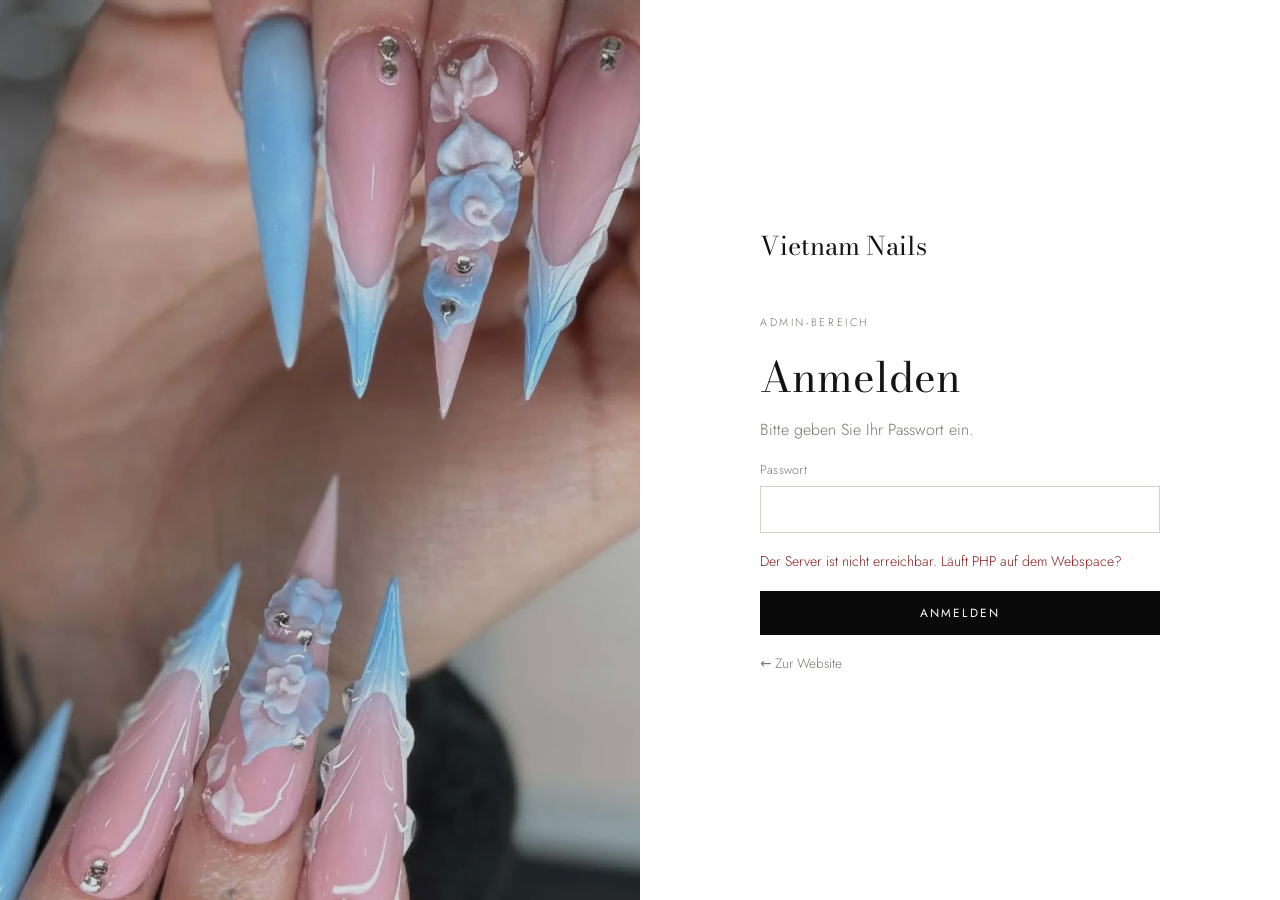
==== admin/index.html @ 48394a7a "Admin-Bereich, Server-Anbindung und Besucherstatistik - PHP/SQLite-API: freie Zeiten je Monat unter " ====
<!doctype html>
<html lang="de">
<head>
  <meta charset="utf-8">
  <meta name="viewport" content="width=device-width, initial-scale=1, viewport-fit=cover">
  <meta name="robots" content="noindex, nofollow">
  <meta name="theme-color" content="#0a0a0a">
  <title>Admin · Vietnam Nails</title>
  <link rel="icon" href="../assets/img/favicon.svg" type="image/svg+xml">
  <link rel="preconnect" href="https://fonts.googleapis.com">
  <link rel="preconnect" href="https://fonts.gstatic.com" crossorigin>
  <link href="https://fonts.googleapis.com/css2?family=Bodoni+Moda:ital,opsz,wght@0,6..96,400;0,6..96,500;1,6..96,400&family=Jost:wght@300;400;500&display=swap" rel="stylesheet">
  <link rel="stylesheet" href="admin.css">
</head>
<body>

<!-- ============ LOGIN ============ -->
<main class="auth" data-auth hidden>
  <div class="auth-side" aria-hidden="true">
    <img src="../assets/img/gallery/stiletto-blau-rosen.webp" alt="">
  </div>
  <form class="auth-box" data-auth-form>
    <p class="auth-logo">Vietnam Nails</p>
    <p class="eyebrow">Admin-Bereich</p>
    <h1 data-auth-title>Anmelden</h1>
    <p class="muted" data-auth-text>Bitte geben Sie Ihr Passwort ein.</p>
    <label class="field">
      <span>Passwort</span>
      <input type="password" name="password" autocomplete="current-password" required>
    </label>
    <label class="field" data-auth-repeat hidden>
      <span>Passwort wiederholen</span>
      <input type="password" name="password2" autocomplete="new-password">
    </label>
    <p class="form-err" data-auth-err role="alert"></p>
    <button class="btn btn-dark btn-block" type="submit" data-auth-btn>Anmelden</button>
    <a class="back-link" href="../">← Zur Website</a>
  </form>
</main>

<!-- ============ APP ============ -->
<div class="app" data-app hidden>
  <aside class="side">
    <div class="side-logo">
      <span>Vietnam Nails</span>
      <small>Admin</small>
    </div>
    <nav class="side-nav" aria-label="Admin-Navigation">
      <a href="#uebersicht" data-nav="uebersicht"><i class="ic ic-home"></i><span>Übersicht</span></a>
      <a href="#kalender" data-nav="kalender"><i class="ic ic-cal"></i><span>Kalender</span></a>
      <a href="#termine" data-nav="termine"><i class="ic ic-list"></i><span>Termine</span><b class="badge" data-badge hidden></b></a>
      <a href="#einstellungen" data-nav="einstellungen"><i class="ic ic-gear"></i><span>Einstellungen</span></a>
    </nav>
    <button class="btn btn-light side-new" data-new><span class="plus"></span>Neuer Termin</button>
    <div class="side-foot">
      <a href="../" target="_blank" rel="noopener">Website ansehen ↗</a>
      <button data-logout>Abmelden</button>
    </div>
  </aside>

  <main class="main">
    <!-- ÜBERSICHT -->
    <section class="view" data-view="uebersicht">
      <header class="vh">
        <div>
          <p class="eyebrow" data-today-label></p>
          <h1 data-greeting>Guten Tag</h1>
        </div>
        <button class="btn btn-dark hide-m" data-new><span class="plus"></span>Neuer Termin</button>
      </header>

      <div class="tiles">
        <button class="tile tile-dark" data-go="termine" data-filter-pending>
          <span class="tile-k">Neue Anfragen</span>
          <b class="tile-v" data-stat="pending">–</b>
          <span class="tile-s">warten auf Bestätigung</span>
        </button>
        <button class="tile" data-go="kalender">
          <span class="tile-k">Termine heute</span>
          <b class="tile-v" data-stat="today">–</b>
          <span class="tile-s"><span data-stat="week">–</span> in den nächsten 7 Tagen</span>
        </button>
        <div class="tile">
          <span class="tile-k">Besucher heute</span>
          <b class="tile-v" data-stat="visitorsToday">–</b>
          <span class="tile-s"><span data-stat="visitors7">–</span> in 7 Tagen</span>
        </div>
        <div class="tile">
          <span class="tile-k">Besucher · 30 Tage</span>
          <b class="tile-v" data-stat="visitors30">–</b>
          <span class="tile-s"><span data-stat="online30">–</span> Online-Anfragen</span>
        </div>
      </div>

      <div class="ov-grid">
        <div class="card">
          <div class="card-h"><h2>Neue Anfragen</h2><a href="#termine" data-filter-pending class="link">Alle</a></div>
          <div data-pending-list class="req-list"></div>
        </div>
        <div class="card">
          <div class="card-h"><h2>Heute</h2><a href="#kalender" class="link">Kalender</a></div>
          <div data-today-list class="day-list"></div>
        </div>
        <div class="card card-wide">
          <div class="card-h">
            <h2>Besucher der Website</h2>
            <span class="muted small">Letzte 30 Tage · eindeutige Besucher pro Tag</span>
          </div>
          <div class="chart" data-chart></div>
          <div class="chart-foot">
            <div>
              <h3>Woher kommen die Besucher?</h3>
              <ul class="sources" data-sources></ul>
            </div>
            <div>
              <h3>Geräte</h3>
              <ul class="sources" data-devices></ul>
            </div>
          </div>
        </div>
      </div>
    </section>

    <!-- KALENDER -->
    <section class="view view-cal" data-view="kalender" hidden>
      <header class="vh vh-cal">
        <div class="cal-nav">
          <button class="icon-btn" data-cal-prev aria-label="Zurück"><i class="chev chev-l"></i></button>
          <button class="btn btn-line btn-sm" data-cal-today>Heute</button>
          <button class="icon-btn" data-cal-next aria-label="Weiter"><i class="chev chev-r"></i></button>
          <h1 class="cal-title" data-cal-title></h1>
        </div>
        <div class="cal-tools">
          <div class="seg" role="group" aria-label="Ansicht">
            <button data-cal-mode="week" class="is-on">Woche</button>
            <button data-cal-mode="day">Tag</button>
          </div>
          <button class="btn btn-dark hide-m" data-new><span class="plus"></span>Neuer Termin</button>
        </div>
      </header>
      <div class="daystrip" data-daystrip></div>
      <div class="cal-wrap" data-cal-wrap>
        <div class="cal" data-cal></div>
      </div>
      <div class="legend">
        <span><i class="lg lg-pending"></i>Anfrage</span>
        <span><i class="lg lg-confirmed"></i>Bestätigt</span>
        <span><i class="lg lg-done"></i>Erledigt</span>
        <span><i class="lg lg-cancelled"></i>Storniert / nicht erschienen</span>
        <span class="muted">Tipp: In eine freie Stelle klicken, um dort einen Termin einzutragen.</span>
      </div>
    </section>

    <!-- TERMINE -->
    <section class="view" data-view="termine" hidden>
      <header class="vh">
        <div>
          <p class="eyebrow">Alle Termine</p>
          <h1>Termine</h1>
        </div>
        <button class="btn btn-dark hide-m" data-new><span class="plus"></span>Neuer Termin</button>
      </header>
      <div class="list-tools">
        <label class="search">
          <i class="ic ic-search"></i>
          <input type="search" placeholder="Name, Telefon oder Anfrage-Nr. suchen" data-search>
        </label>
        <div class="chips" data-status-filter>
          <button data-s="" class="is-on">Alle</button>
          <button data-s="pending">Anfragen</button>
          <button data-s="confirmed">Bestätigt</button>
          <button data-s="done">Erledigt</button>
          <button data-s="cancelled">Storniert</button>
        </div>
        <div class="seg" role="group" aria-label="Zeitraum">
          <button data-when="up" class="is-on">Kommende</button>
          <button data-when="past">Alle / Vergangene</button>
        </div>
      </div>
      <div data-list class="blist"></div>
    </section>

    <!-- EINSTELLUNGEN -->
    <section class="view" data-view="einstellungen" hidden>
      <header class="vh">
        <div><p class="eyebrow">Konto &amp; Studio</p><h1>Einstellungen</h1></div>
      </header>
      <div class="set-grid">
        <form class="card" data-pw-form>
          <h2>Passwort ändern</h2>
          <label class="field"><span>Aktuelles Passwort</span><input type="password" name="current" autocomplete="current-password" required></label>
          <label class="field"><span>Neues Passwort (mind. 8 Zeichen)</span><input type="password" name="new" autocomplete="new-password" required></label>
          <p class="form-err" data-pw-err></p>
          <button class="btn btn-dark" type="submit">Speichern</button>
        </form>
        <div class="card">
          <h2>Studio-Daten</h2>
          <dl class="kv" data-salon-info></dl>
          <p class="muted small">Öffnungszeiten, Leistungen, Preise und Plätze werden in der Datei <code>assets/salon.json</code> gepflegt und gelten für Website und Admin gleichzeitig.</p>
        </div>
      </div>
    </section>
  </main>

  <!-- Mobile Tabbar -->
  <nav class="tabbar" aria-label="Admin-Navigation mobil">
    <a href="#uebersicht" data-nav="uebersicht"><i class="ic ic-home"></i><span>Übersicht</span></a>
    <a href="#kalender" data-nav="kalender"><i class="ic ic-cal"></i><span>Kalender</span></a>
    <button class="tab-new" data-new aria-label="Neuer Termin"><span class="plus"></span></button>
    <a href="#termine" data-nav="termine"><i class="ic ic-list"></i><span>Termine</span><b class="badge" data-badge hidden></b></a>
    <a href="#einstellungen" data-nav="einstellungen"><i class="ic ic-gear"></i><span>Mehr</span></a>
  </nav>
</div>

<!-- ============ DETAIL ============ -->
<div class="scrim" data-scrim hidden></div>
<aside class="drawer" data-drawer role="dialog" aria-modal="true" aria-labelledby="dr-name" hidden>
  <div class="drawer-h">
    <span class="pill" data-dr-status></span>
    <button class="icon-btn" data-close aria-label="Schließen"><i class="x"></i></button>
  </div>
  <div class="drawer-b">
    <p class="eyebrow" data-dr-ref></p>
    <h2 id="dr-name" data-dr-name></h2>
    <p class="dr-when" data-dr-when></p>
    <div class="dr-contact">
      <a class="btn btn-line" data-dr-call>Anrufen</a>
      <a class="btn btn-line" data-dr-wa target="_blank" rel="noopener">WhatsApp</a>
    </div>
    <dl class="kv" data-dr-kv></dl>
    <div class="dr-status">
      <p class="eyebrow">Status ändern</p>
      <div class="chips chips-status" data-dr-statusbtns>
        <button data-set="confirmed">Bestätigen</button>
        <button data-set="done">Erledigt</button>
        <button data-set="noshow">Nicht erschienen</button>
        <button data-set="cancelled">Stornieren</button>
        <button data-set="pending">Anfrage</button>
      </div>
    </div>
  </div>
  <div class="drawer-f">
    <button class="btn btn-dark" data-dr-edit>Bearbeiten</button>
    <button class="btn btn-ghost-danger" data-dr-delete>Löschen</button>
  </div>
</aside>

<!-- ============ FORMULAR ============ -->
<div class="modal" data-modal role="dialog" aria-modal="true" aria-labelledby="fm-title" hidden>
  <form class="modal-box" data-form novalidate>
    <div class="modal-h">
      <h2 id="fm-title" data-fm-title>Neuer Termin</h2>
      <button type="button" class="icon-btn" data-close aria-label="Schließen"><i class="x"></i></button>
    </div>
    <div class="modal-b">
      <div class="f-row">
        <label class="field"><span>Name *</span><input name="name" required autocomplete="off" placeholder="z. B. Anna Schmidt"></label>
        <label class="field"><span>Telefon</span><input name="phone" type="tel" inputmode="tel" autocomplete="off" placeholder="0170 …"></label>
      </div>

      <div class="f-block">
        <p class="f-label">Leistungen</p>
        <div data-fm-services></div>
        <details class="f-extras">
          <summary>Extras <span data-fm-extras-count></span></summary>
          <div class="chips" data-fm-extras></div>
        </details>
        <label class="field field-inline"><span>Oder freie Leistung</span><input name="title" placeholder="z. B. Reparatur 1 Nagel"></label>
      </div>

      <div class="f-row f-row-3">
        <label class="field"><span>Datum *</span><input name="date" type="date" required></label>
        <label class="field"><span>Uhrzeit *</span><input name="time" type="time" step="900" required></label>
        <label class="field"><span>Dauer</span><select name="duration" data-fm-duration></select></label>
      </div>
      <p class="f-hint" data-fm-hint></p>

      <div class="f-row">
        <div class="f-block">
          <p class="f-label">Gebucht über</p>
          <div class="chips chips-radio" data-fm-source>
            <button type="button" data-v="telefon">Telefon</button>
            <button type="button" data-v="vorort">Vor Ort</button>
            <button type="button" data-v="whatsapp">WhatsApp</button>
            <button type="button" data-v="instagram">Instagram</button>
            <button type="button" data-v="online">Website</button>
          </div>
        </div>
        <div class="f-block">
          <p class="f-label">Status</p>
          <div class="chips chips-radio" data-fm-status>
            <button type="button" data-v="confirmed">Bestätigt</button>
            <button type="button" data-v="pending">Anfrage</button>
            <button type="button" data-v="done">Erledigt</button>
          </div>
        </div>
      </div>

      <label class="field"><span>Notiz</span><textarea name="note" rows="2" placeholder="Wünsche, Farbe, Besonderheiten …"></textarea></label>
    </div>
    <div class="modal-f">
      <p class="form-err" data-fm-err role="alert"></p>
      <button type="button" class="btn btn-line" data-close>Abbrechen</button>
      <button type="submit" class="btn btn-dark" data-fm-save>Speichern</button>
    </div>
  </form>
</div>

<div class="toast" data-toast role="status" aria-live="polite"></div>

<script src="admin.js" defer></script>
</body>
</html>
---- admin/admin.css ----
/* Vietnam Nails · Admin */

:root {
  --black: #0a0a0a;
  --ink: #141414;
  --white: #ffffff;
  --paper: #f6f5f2;
  --line: #e4e2de;
  --line-2: #d3d0ca;
  --mute: #77756f;
  --mute-d: #a3a19c;
  --danger: #8b1d1d;
  --serif: "Bodoni Moda", Didot, Georgia, serif;
  --sans: "Jost", system-ui, -apple-system, "Segoe UI", sans-serif;
  --side: 248px;
  --ease: cubic-bezier(.22, .8, .2, 1);
}

*, *::before, *::after { box-sizing: border-box; }
[hidden] { display: none !important; }
html { -webkit-text-size-adjust: 100%; }
body { margin: 0; background: var(--paper); color: var(--ink); font: 300 16px/1.55 var(--sans); -webkit-font-smoothing: antialiased; font-optical-sizing: none; }
body.is-locked { overflow: hidden; }
button { font: inherit; color: inherit; background: none; border: 0; padding: 0; cursor: pointer; }
a { color: inherit; }
img { display: block; max-width: 100%; }
h1, h2, h3 { margin: 0; font-weight: 400; }
p { margin: 0; }
code { font-size: .85em; background: var(--paper); padding: 1px 5px; border: 1px solid var(--line); }
:focus-visible { outline: 2px solid var(--black); outline-offset: 2px; }

.eyebrow { font-size: .68rem; letter-spacing: .24em; text-transform: uppercase; color: var(--mute); margin-bottom: 8px; }
.muted { color: var(--mute); }
.small { font-size: .82rem; }
.link { font-size: .7rem; letter-spacing: .2em; text-transform: uppercase; text-decoration: none; border-bottom: 1px solid currentColor; padding-bottom: 1px; }

/* Buttons */
.btn { display: inline-flex; align-items: center; justify-content: center; gap: 10px; min-height: 44px; padding: 0 20px; border: 1px solid transparent; font-size: .74rem; font-weight: 400; letter-spacing: .18em; text-transform: uppercase; text-decoration: none; white-space: nowrap; transition: background .2s, color .2s, border-color .2s; }
.btn-dark { background: var(--black); color: var(--white); border-color: var(--black); }
.btn-dark:hover { background: #2a2a2a; }
.btn-light { background: var(--white); color: var(--black); }
.btn-light:hover { background: #e9e7e3; }
.btn-line { border-color: var(--line-2); background: var(--white); }
.btn-line:hover { border-color: var(--black); }
.btn-ghost-danger { color: var(--danger); }
.btn-ghost-danger:hover { background: #f6e9e9; }
.btn-sm { min-height: 36px; padding: 0 14px; }
.btn-block { width: 100%; }
.btn:disabled { opacity: .5; cursor: default; }
.plus { position: relative; width: 12px; height: 12px; }
.plus::before, .plus::after { content: ""; position: absolute; left: 50%; top: 50%; background: currentColor; transform: translate(-50%, -50%); }
.plus::before { width: 12px; height: 1.5px; }
.plus::after { width: 1.5px; height: 12px; }
.icon-btn { width: 40px; height: 40px; display: inline-grid; place-items: center; border: 1px solid transparent; transition: border-color .2s; }
.icon-btn:hover { border-color: var(--line-2); }
.chev { width: 9px; height: 9px; border-top: 1.5px solid currentColor; border-left: 1.5px solid currentColor; }
.chev-l { transform: translateX(2px) rotate(-45deg); }
.chev-r { transform: translateX(-2px) rotate(135deg); }
.x { position: relative; width: 18px; height: 18px; }
.x::before, .x::after { content: ""; position: absolute; left: 50%; top: 50%; width: 20px; height: 1.5px; background: currentColor; }
.x::before { transform: translate(-50%, -50%) rotate(45deg); }
.x::after { transform: translate(-50%, -50%) rotate(-45deg); }

/* Icons (Masken) */
.ic { display: inline-block; width: 20px; height: 20px; background: currentColor; -webkit-mask: var(--i) center / contain no-repeat; mask: var(--i) center / contain no-repeat; flex: none; }
.ic-home { --i: url("data:image/svg+xml,%3Csvg xmlns='http://www.w3.org/2000/svg' viewBox='0 0 24 24' fill='none' stroke='black' stroke-width='1.4'%3E%3Cpath d='M3 10.5 12 4l9 6.5V20H3z'/%3E%3Cpath d='M9.5 20v-6h5v6'/%3E%3C/svg%3E"); }
.ic-cal { --i: url("data:image/svg+xml,%3Csvg xmlns='http://www.w3.org/2000/svg' viewBox='0 0 24 24' fill='none' stroke='black' stroke-width='1.4'%3E%3Crect x='3.5' y='5' width='17' height='15.5'/%3E%3Cpath d='M3.5 10h17M8 3v4M16 3v4'/%3E%3C/svg%3E"); }
.ic-list { --i: url("data:image/svg+xml,%3Csvg xmlns='http://www.w3.org/2000/svg' viewBox='0 0 24 24' fill='none' stroke='black' stroke-width='1.4'%3E%3Cpath d='M8 6h13M8 12h13M8 18h13'/%3E%3Ccircle cx='4' cy='6' r='1'/%3E%3Ccircle cx='4' cy='12' r='1'/%3E%3Ccircle cx='4' cy='18' r='1'/%3E%3C/svg%3E"); }
.ic-gear { --i: url("data:image/svg+xml,%3Csvg xmlns='http://www.w3.org/2000/svg' viewBox='0 0 24 24' fill='none' stroke='black' stroke-width='1.4'%3E%3Ccircle cx='12' cy='12' r='3'/%3E%3Cpath d='M12 2.5v3M12 18.5v3M2.5 12h3M18.5 12h3M5.3 5.3l2.1 2.1M16.6 16.6l2.1 2.1M5.3 18.7l2.1-2.1M16.6 7.4l2.1-2.1'/%3E%3C/svg%3E"); }
.ic-search { --i: url("data:image/svg+xml,%3Csvg xmlns='http://www.w3.org/2000/svg' viewBox='0 0 24 24' fill='none' stroke='black' stroke-width='1.6'%3E%3Ccircle cx='10.5' cy='10.5' r='6.5'/%3E%3Cpath d='m15.5 15.5 5 5'/%3E%3C/svg%3E"); }

/* Fields */
.field { display: flex; flex-direction: column; gap: 6px; font-size: .78rem; color: var(--mute); letter-spacing: .02em; }
.field input, .field select, .field textarea { font: 400 1rem var(--sans); color: var(--ink); background: var(--white); border: 1px solid var(--line-2); border-radius: 0; padding: 11px 12px; min-height: 46px; width: 100%; transition: border-color .2s; resize: vertical; -webkit-appearance: none; appearance: none; }
.field select { background-image: linear-gradient(45deg, transparent 50%, var(--ink) 50%), linear-gradient(135deg, var(--ink) 50%, transparent 50%); background-position: calc(100% - 18px) 50%, calc(100% - 13px) 50%; background-size: 5px 5px; background-repeat: no-repeat; padding-right: 34px; }
.field input:focus, .field select:focus, .field textarea:focus { outline: none; border-color: var(--black); }
.form-err { color: var(--danger); font-size: .88rem; min-height: 1.3em; }

/* Chips */
.chips { display: flex; flex-wrap: wrap; gap: 6px; }
.chips button { min-height: 38px; padding: 0 14px; border: 1px solid var(--line-2); background: var(--white); font-size: .88rem; transition: all .15s; }
.chips button:hover { border-color: var(--black); }
.chips button.is-on, .chips button[aria-pressed="true"] { background: var(--black); color: var(--white); border-color: var(--black); }
.seg { display: inline-flex; border: 1px solid var(--line-2); background: var(--white); }
.seg button { min-height: 36px; padding: 0 14px; font-size: .74rem; letter-spacing: .14em; text-transform: uppercase; }
.seg button.is-on { background: var(--black); color: var(--white); }

/* Status pills */
.pill { display: inline-flex; align-items: center; gap: 6px; font-size: .64rem; letter-spacing: .16em; text-transform: uppercase; padding: 4px 9px 3px; border: 1px solid var(--black); white-space: nowrap; }
.pill-pending { border-style: dashed; }
.pill-confirmed { background: var(--black); color: var(--white); }
.pill-done { background: var(--line); border-color: var(--line); color: var(--ink); }
.pill-cancelled, .pill-noshow { border-color: var(--line-2); color: var(--mute); text-decoration: line-through; }

/* ============ AUTH ============ */
.auth { min-height: 100vh; min-height: 100svh; display: grid; grid-template-columns: 1fr 1fr; background: var(--white); }
.auth-side { background: var(--black); overflow: hidden; }
.auth-side img { width: 100%; height: 100%; object-fit: cover; opacity: .85; }
.auth-box { align-self: center; justify-self: center; width: min(400px, 100% - 32px); display: grid; gap: 18px; padding: 40px 0; }
.auth-logo { font-family: var(--serif); font-size: 1.6rem; margin-bottom: 30px; }
.auth-box h1 { font-family: var(--serif); font-size: 2.6rem; line-height: 1.05; }
.back-link { font-size: .85rem; color: var(--mute); text-decoration: none; justify-self: start; }

/* ============ LAYOUT ============ */
.app { min-height: 100vh; }
.side { position: fixed; inset: 0 auto 0 0; width: var(--side); background: var(--black); color: var(--white); display: flex; flex-direction: column; padding: 28px 18px 22px; z-index: 20; }
.side-logo { padding: 0 12px 34px; line-height: 1; }
.side-logo span { font-family: var(--serif); font-size: 1.45rem; display: block; }
.side-logo small { font-size: .6rem; letter-spacing: .3em; text-transform: uppercase; color: var(--mute-d); display: block; margin-top: 8px; }
.side-nav { display: grid; gap: 2px; }
.side-nav a { display: flex; align-items: center; gap: 14px; padding: 12px; font-size: .95rem; text-decoration: none; color: #c9c7c2; transition: background .15s, color .15s; }
.side-nav a:hover { background: #1b1b1b; color: var(--white); }
.side-nav a.is-on { background: var(--white); color: var(--black); }
.badge { margin-left: auto; min-width: 22px; height: 22px; padding: 0 6px; border-radius: 11px; background: var(--white); color: var(--black); font-size: .74rem; font-weight: 500; display: inline-grid; place-items: center; }
.side-nav a.is-on .badge { background: var(--black); color: var(--white); }
.side-new { margin: 26px 0 0; }
.side-foot { margin-top: auto; display: grid; gap: 10px; padding: 0 12px; font-size: .85rem; color: var(--mute-d); }
.side-foot a { text-decoration: none; }
.side-foot a:hover, .side-foot button:hover { color: var(--white); }
.side-foot button { text-align: left; }

.main { margin-left: var(--side); padding: 36px clamp(18px, 3vw, 44px) 60px; min-width: 0; }
.vh { display: flex; justify-content: space-between; align-items: flex-end; gap: 20px; margin-bottom: 28px; flex-wrap: wrap; }
.vh h1 { font-family: var(--serif); font-size: clamp(2rem, 3.4vw, 2.8rem); line-height: 1.05; }

/* Tiles */
.tiles { display: grid; grid-template-columns: repeat(4, minmax(0, 1fr)); gap: 12px; margin-bottom: 18px; }
.tile { background: var(--white); border: 1px solid var(--line); padding: 20px 22px; text-align: left; display: flex; flex-direction: column; gap: 4px; min-width: 0; }
button.tile { transition: border-color .2s; }
button.tile:hover { border-color: var(--black); }
.tile-dark { background: var(--black); color: var(--white); border-color: var(--black); }
.tile-k { font-size: .66rem; letter-spacing: .2em; text-transform: uppercase; color: var(--mute); }
.tile-dark .tile-k, .tile-dark .tile-s { color: var(--mute-d); }
.tile-v { font-family: var(--serif); font-weight: 400; font-size: 2.8rem; line-height: 1.1; font-variant-numeric: tabular-nums; }
.tile-s { font-size: .84rem; color: var(--mute); }

/* Cards */
.ov-grid { display: grid; grid-template-columns: 1fr 1fr; gap: 12px; }
.card { background: var(--white); border: 1px solid var(--line); padding: 22px 24px 24px; min-width: 0; display: grid; gap: 16px; align-content: start; }
.card-wide { grid-column: 1 / -1; }
.card-h { display: flex; justify-content: space-between; align-items: baseline; gap: 12px; flex-wrap: wrap; }
.card h2 { font-family: var(--serif); font-size: 1.5rem; }
.card h3 { font-size: .66rem; letter-spacing: .2em; text-transform: uppercase; color: var(--mute); font-weight: 400; margin-bottom: 10px; }
.empty { padding: 26px 0; text-align: center; color: var(--mute); font-family: var(--serif); font-style: italic; font-size: 1.1rem; }

.req-list, .day-list { display: grid; }
.req { display: grid; grid-template-columns: 1fr auto; gap: 6px 16px; padding: 14px 0; border-top: 1px solid var(--line); }
.req:first-child { border-top: 0; padding-top: 0; }
.req-main { cursor: pointer; min-width: 0; }
.req-name { font-family: var(--serif); font-size: 1.2rem; line-height: 1.25; }
.req-meta { font-size: .86rem; color: var(--mute); }
.req-when { font-size: .95rem; }
.req-actions { display: flex; gap: 6px; align-items: center; grid-column: 1 / -1; flex-wrap: wrap; }
.req-actions .btn { min-height: 36px; padding: 0 14px; font-size: .68rem; }

.drow { display: grid; grid-template-columns: 64px 1fr auto; gap: 14px; align-items: center; padding: 12px 0; border-top: 1px solid var(--line); text-align: left; width: 100%; }
.drow:first-child { border-top: 0; }
.drow:hover .drow-name { text-decoration: underline; text-underline-offset: 3px; }
.drow-time { font-family: var(--serif); font-size: 1.25rem; font-variant-numeric: tabular-nums; }
.drow-time small { display: block; font-family: var(--sans); font-size: .72rem; color: var(--mute); }
.drow > span:nth-child(2) { min-width: 0; }
.drow-name { display: block; font-size: 1rem; font-weight: 400; overflow: hidden; text-overflow: ellipsis; white-space: nowrap; }
.drow-meta { display: block; font-size: .84rem; color: var(--mute); overflow: hidden; text-overflow: ellipsis; white-space: nowrap; }
.drow.is-past { opacity: .5; }

/* Chart */
.chart { position: relative; height: 230px; }
.chart svg { display: block; width: 100%; height: 100%; overflow: visible; }
.chart .grid line { stroke: var(--line); stroke-width: 1; }
.chart .axis text { fill: var(--mute); font-size: 11px; font-family: var(--sans); }
.chart .bar { fill: var(--black); }
.chart .hit { fill: transparent; cursor: default; }
.chart .hit:hover + .bar, .chart .bar.is-hover { fill: #3d3b38; }
.chart-tip { position: absolute; pointer-events: none; background: var(--black); color: var(--white); padding: 8px 12px; font-size: .82rem; line-height: 1.35; transform: translate(-50%, calc(-100% - 10px)); white-space: nowrap; opacity: 0; transition: opacity .12s; z-index: 2; }
.chart-tip b { font-family: var(--serif); font-weight: 400; font-size: 1.15rem; display: block; }
.chart-tip.is-on { opacity: 1; }
.chart-empty { position: absolute; inset: 0; display: grid; place-items: center; text-align: center; color: var(--mute); font-family: var(--serif); font-style: italic; font-size: 1.05rem; pointer-events: none; }
.chart-foot { display: grid; grid-template-columns: 2fr 1fr; gap: 30px; border-top: 1px solid var(--line); padding-top: 18px; }
.sources { list-style: none; margin: 0; padding: 0; display: grid; gap: 10px; }
.sources li { display: grid; grid-template-columns: 110px 1fr 40px; gap: 12px; align-items: center; font-size: .9rem; }
.sources .sbar { height: 6px; background: var(--line); position: relative; overflow: hidden; }
.sources .sbar i { position: absolute; inset: 0 auto 0 0; background: var(--black); border-radius: 0 3px 3px 0; }
.sources b { font-weight: 400; text-align: right; font-variant-numeric: tabular-nums; }

/* ============ KALENDER ============ */
.view-cal { display: flex; flex-direction: column; }
.vh-cal { align-items: center; margin-bottom: 18px; }
.cal-nav { display: flex; align-items: center; gap: 6px; flex-wrap: wrap; }
.cal-title { font-family: var(--serif); font-size: clamp(1.5rem, 2.6vw, 2.1rem); margin-left: 12px; }
.cal-tools { display: flex; align-items: center; gap: 10px; }
.daystrip { display: none; }

.cal-wrap { background: var(--white); border: 1px solid var(--line); overflow: auto; max-height: calc(100vh - 210px); max-height: calc(100svh - 210px); position: relative; }
.cal { --cols: 6; --ppm: 1.3px; display: grid; grid-template-columns: 58px repeat(var(--cols), minmax(130px, 1fr)); min-width: min-content; position: relative; }
.cal-hd { position: sticky; top: 0; z-index: 4; background: var(--white); border-bottom: 1px solid var(--line); padding: 10px 10px 9px; text-align: left; font-size: .7rem; letter-spacing: .16em; text-transform: uppercase; color: var(--mute); }
.cal-hd b { display: block; font-family: var(--serif); font-weight: 400; font-size: 1.5rem; letter-spacing: 0; color: var(--ink); line-height: 1.1; }
.cal-hd.is-today b { display: grid; place-items: center; width: 38px; height: 38px; margin: 2px 0 0 -6px; background: var(--black); color: var(--white); border-radius: 50%; }
.cal-hd small { display: block; font-size: .62rem; letter-spacing: .12em; color: var(--mute); margin-top: 2px; }
.cal-corner { position: sticky; top: 0; left: 0; z-index: 5; background: var(--white); border-bottom: 1px solid var(--line); }
.cal-times { position: sticky; left: 0; z-index: 3; background: var(--white); border-right: 1px solid var(--line); }
.cal-times span { position: absolute; right: 8px; font-size: .7rem; color: var(--mute); transform: translateY(-50%); font-variant-numeric: tabular-nums; }
.cal-col { position: relative; border-right: 1px solid var(--line); cursor: copy; background-image: repeating-linear-gradient(to bottom, var(--line) 0 1px, transparent 1px calc(var(--ppm) * 60)), repeating-linear-gradient(to bottom, #f1efeb 0 1px, transparent 1px calc(var(--ppm) * 30)); background-position: 0 0, 0 0; }
.cal-col:last-child { border-right: 0; }
.cal-col.is-closed { background-color: #faf9f7; background-image: repeating-linear-gradient(135deg, transparent 0 9px, #efede9 9px 10px); cursor: default; }
.cal-off { position: absolute; left: 0; right: 0; background: repeating-linear-gradient(135deg, transparent 0 9px, #efede9 9px 10px); pointer-events: none; }
.cal-ghost { position: absolute; left: 3px; right: 3px; border: 1px dashed var(--black); background: rgba(10,10,10,.03); pointer-events: none; font-size: .74rem; padding: 2px 6px; display: none; }
.cal-col:hover .cal-ghost { display: block; }
.cal-now { position: absolute; left: 0; right: 0; height: 0; border-top: 1.5px solid var(--danger); z-index: 2; pointer-events: none; }
.cal-now::before { content: ""; position: absolute; left: -4px; top: -4.5px; width: 7px; height: 7px; border-radius: 50%; background: var(--danger); }

.ev { position: absolute; z-index: 1; padding: 5px 8px; overflow: hidden; text-align: left; font-size: .78rem; line-height: 1.3; border: 1px solid var(--black); background: var(--white); border-left-width: 3px; transition: box-shadow .15s, transform .15s; }
.ev:hover { box-shadow: 0 6px 18px rgba(0,0,0,.12); z-index: 3; }
.ev small { display: block; font-size: .7rem; opacity: .7; font-variant-numeric: tabular-nums; }
.ev b { display: block; font-weight: 500; font-size: .84rem; white-space: nowrap; overflow: hidden; text-overflow: ellipsis; }
.ev span { display: block; color: inherit; opacity: .75; white-space: nowrap; overflow: hidden; text-overflow: ellipsis; }
.ev-confirmed { background: var(--black); color: var(--white); }
.ev-pending { border-style: dashed; border-left-style: solid; background: #fff; }
.ev-pending::after { content: "Anfrage"; position: absolute; right: 5px; top: 5px; font-size: .56rem; letter-spacing: .14em; text-transform: uppercase; background: var(--white); border: 1px solid var(--black); padding: 0 4px; }
.ev-done { background: var(--line); border-color: var(--line-2); color: var(--ink); }
.ev-cancelled, .ev-noshow { background: #fafaf9; border-color: var(--line-2); color: var(--mute); text-decoration: line-through; }
.ev.is-short small, .ev.is-short span { display: none; }

.legend { display: flex; flex-wrap: wrap; gap: 8px 20px; padding: 14px 2px 0; font-size: .82rem; color: var(--ink); }
.legend span { display: inline-flex; align-items: center; gap: 8px; }
.lg { width: 16px; height: 12px; border: 1px solid var(--black); }
.lg-pending { border-style: dashed; }
.lg-confirmed { background: var(--black); }
.lg-done { background: var(--line); border-color: var(--line-2); }
.lg-cancelled { background: #fafaf9; border-color: var(--line-2); }

/* ============ LISTE ============ */
.list-tools { display: flex; gap: 10px; flex-wrap: wrap; align-items: center; margin-bottom: 18px; }
.search { flex: 1 1 280px; display: flex; align-items: center; gap: 10px; background: var(--white); border: 1px solid var(--line-2); padding: 0 14px; min-height: 44px; }
.search:focus-within { border-color: var(--black); }
.search .ic { width: 16px; height: 16px; color: var(--mute); }
.search input { border: 0; outline: 0; font: 400 1rem var(--sans); width: 100%; background: transparent; color: var(--ink); }
.blist { display: grid; gap: 22px; }
.bgroup h3 { font-size: .7rem; letter-spacing: .2em; text-transform: uppercase; color: var(--mute); font-weight: 400; margin-bottom: 8px; }
.bgroup h3 b { font-family: var(--serif); font-size: 1.15rem; letter-spacing: 0; text-transform: none; color: var(--ink); font-weight: 400; margin-right: 10px; }
.bgroup-rows { background: var(--white); border: 1px solid var(--line); }
.brow { display: grid; grid-template-columns: 74px minmax(0, 1.3fr) minmax(0, 1.5fr) auto 110px; gap: 16px; align-items: center; padding: 14px 18px; border-top: 1px solid var(--line); width: 100%; text-align: left; transition: background .15s; }
.brow:first-child { border-top: 0; }
.brow:hover { background: var(--paper); }
.brow-time { font-family: var(--serif); font-size: 1.2rem; font-variant-numeric: tabular-nums; }
.brow-time small { display: block; font-family: var(--sans); font-size: .72rem; color: var(--mute); }
.brow-name { font-weight: 400; overflow: hidden; text-overflow: ellipsis; white-space: nowrap; }
.brow-name small { display: block; color: var(--mute); font-size: .82rem; }
.brow-svc { font-size: .9rem; color: var(--mute); overflow: hidden; text-overflow: ellipsis; white-space: nowrap; }
.brow-src { font-size: .78rem; color: var(--mute); text-align: right; }

/* ============ EINSTELLUNGEN ============ */
.set-grid { display: grid; grid-template-columns: 1fr 1fr; gap: 12px; max-width: 980px; }
.set-grid form .btn { justify-self: start; }
.kv { display: grid; grid-template-columns: auto 1fr; gap: 8px 18px; margin: 0; font-size: .95rem; }
.kv dt { color: var(--mute); font-size: .78rem; letter-spacing: .06em; padding-top: 2px; }
.kv dd { margin: 0; min-width: 0; overflow-wrap: anywhere; }

/* ============ DRAWER ============ */
.scrim { position: fixed; inset: 0; background: rgba(10,10,10,.35); z-index: 40; opacity: 0; transition: opacity .3s; }
.scrim.is-on { opacity: 1; }
.drawer { position: fixed; top: 0; right: 0; bottom: 0; width: min(460px, 100%); background: var(--white); z-index: 50; display: grid; grid-template-rows: auto 1fr auto; transform: translateX(100%); transition: transform .4s var(--ease); box-shadow: -20px 0 60px rgba(0,0,0,.12); }
.drawer.is-on { transform: none; }
.drawer-h { display: flex; justify-content: space-between; align-items: center; padding: 16px 20px 16px 28px; border-bottom: 1px solid var(--line); }
.drawer-b { overflow-y: auto; padding: 28px; display: grid; gap: 22px; align-content: start; }
.drawer-b h2 { font-family: var(--serif); font-size: 2.1rem; line-height: 1.1; margin-top: -10px; }
.dr-when { font-size: 1.15rem; margin-top: -12px; }
.dr-contact { display: flex; gap: 8px; }
.dr-contact .btn { flex: 1; }
.dr-contact .btn[aria-disabled="true"] { opacity: .4; pointer-events: none; }
.drawer .kv { border-top: 1px solid var(--line); padding-top: 18px; }
.dr-status { border-top: 1px solid var(--line); padding-top: 18px; }
.chips-status button { font-size: .82rem; min-height: 36px; padding: 0 12px; }
.drawer-f { display: flex; justify-content: space-between; gap: 8px; padding: 16px 20px; padding-bottom: calc(16px + env(safe-area-inset-bottom)); border-top: 1px solid var(--line); }

/* ============ MODAL ============ */
.modal { position: fixed; inset: 0; z-index: 60; background: rgba(10,10,10,.45); display: grid; place-items: center; padding: 24px; opacity: 0; transition: opacity .25s; }
.modal.is-on { opacity: 1; }
.modal-box { width: min(760px, 100%); max-height: calc(100vh - 48px); max-height: calc(100svh - 48px); background: var(--white); display: grid; grid-template-rows: auto 1fr auto; transform: translateY(16px); transition: transform .35s var(--ease); }
.modal.is-on .modal-box { transform: none; }
.modal-h { display: flex; justify-content: space-between; align-items: center; padding: 18px 20px 18px 28px; border-bottom: 1px solid var(--line); }
.modal-h h2 { font-family: var(--serif); font-size: 1.8rem; }
.modal-b { overflow-y: auto; padding: 24px 28px; display: grid; gap: 20px; }
.modal-f { display: flex; align-items: center; gap: 10px; padding: 14px 20px 14px 28px; border-top: 1px solid var(--line); }
.modal-f .form-err { flex: 1; min-height: 0; }
.f-row { display: grid; grid-template-columns: 1fr 1fr; gap: 14px; }
.f-row-3 { grid-template-columns: 1.3fr 1fr 1fr; }
.f-block { display: grid; gap: 10px; align-content: start; }
.f-label { font-size: .78rem; color: var(--mute); letter-spacing: .02em; }
.f-cat { display: grid; grid-template-columns: 70px 1fr; gap: 10px; align-items: start; padding: 8px 0; border-top: 1px solid var(--line); }
.f-cat:first-child { border-top: 0; padding-top: 0; }
.f-cat > span { font-size: .66rem; letter-spacing: .18em; text-transform: uppercase; color: var(--mute); padding-top: 11px; }
.f-cat .chips button { font-size: .84rem; min-height: 36px; padding: 0 12px; }
.f-extras summary { cursor: pointer; font-size: .88rem; padding: 4px 0; list-style: none; }
.f-extras summary::before { content: "+ "; }
.f-extras[open] summary::before { content: "– "; }
.f-extras .chips { margin-top: 10px; }
.f-extras .chips button { font-size: .82rem; min-height: 34px; }
.field-inline { margin-top: 4px; }
.f-hint { font-size: .84rem; color: var(--mute); margin-top: -10px; min-height: 1.2em; }
.f-hint.is-warn { color: var(--danger); }
.chips-radio button { font-size: .84rem; min-height: 36px; }

/* Toast */
.toast { position: fixed; left: 50%; bottom: 28px; z-index: 80; transform: translate(-50%, 20px); background: var(--black); color: var(--white); padding: 14px 22px; font-size: .92rem; opacity: 0; pointer-events: none; transition: opacity .25s, transform .3s var(--ease); max-width: calc(100% - 32px); }
.toast.is-on { opacity: 1; transform: translate(-50%, 0); }

/* Tabbar (mobil) */
.tabbar { display: none; }

/* ============ RESPONSIVE ============ */
@media (max-width: 1180px) {
  .tiles { grid-template-columns: repeat(2, minmax(0, 1fr)); }
  .brow { grid-template-columns: 70px minmax(0, 1fr) auto; }
  .brow-svc { grid-column: 2; grid-row: 2; }
  .brow-src { display: none; }
  .brow .pill { grid-column: 3; grid-row: 1 / span 2; }
}

@media (max-width: 900px) {
  .side { display: none; }
  .main { margin-left: 0; padding: 22px 16px calc(100px + env(safe-area-inset-bottom)); }
  .hide-m { display: none !important; }
  .ov-grid, .set-grid, .chart-foot { grid-template-columns: 1fr; }
  .tile { padding: 16px; }
  .tile-v { font-size: 2.2rem; }
  .tabbar { display: grid; grid-template-columns: repeat(5, 1fr); position: fixed; left: 0; right: 0; bottom: 0; z-index: 30; background: var(--black); color: var(--white); padding: 6px 4px calc(6px + env(safe-area-inset-bottom)); }
  .tabbar a { display: flex; flex-direction: column; align-items: center; gap: 3px; padding: 6px 0; font-size: .66rem; letter-spacing: .06em; text-decoration: none; color: var(--mute-d); position: relative; }
  .tabbar a.is-on { color: var(--white); }
  .tabbar .badge { position: absolute; top: 0; left: calc(50% + 6px); min-width: 18px; height: 18px; font-size: .66rem; }
  .tab-new { justify-self: center; width: 52px; height: 52px; border-radius: 50%; background: var(--white); color: var(--black); display: grid; place-items: center; margin-top: -18px; box-shadow: 0 6px 20px rgba(0,0,0,.35); }
  .tab-new .plus, .tab-new .plus::before { width: 18px; }
  .tab-new .plus { height: 18px; }
  .tab-new .plus::after { height: 18px; }

  .vh-cal { flex-direction: column; align-items: stretch; gap: 10px; }
  .cal-title { margin-left: 6px; font-size: 1.35rem; }
  .cal-tools .seg { align-self: flex-start; }
  .daystrip { display: grid; grid-template-columns: repeat(7, 1fr); gap: 4px; margin-bottom: 10px; }
  .daystrip button { background: var(--white); border: 1px solid var(--line); padding: 6px 0; text-align: center; line-height: 1.2; font-size: .62rem; letter-spacing: .12em; text-transform: uppercase; color: var(--mute); }
  .daystrip button b { display: block; font-family: var(--serif); font-weight: 400; font-size: 1.15rem; letter-spacing: 0; color: var(--ink); }
  .daystrip button.is-on { background: var(--black); border-color: var(--black); color: var(--mute-d); }
  .daystrip button.is-on b { color: var(--white); }
  .daystrip button i { display: block; height: 4px; }
  .daystrip button.has i::after { content: ""; display: block; width: 4px; height: 4px; border-radius: 50%; background: currentColor; margin: 1px auto 0; }
  .cal-wrap { max-height: none; }
  .view-cal[data-mode="day"] .cal-hd, .view-cal[data-mode="day"] .cal-corner { display: none; }
  .cal { grid-template-columns: 46px repeat(var(--cols), minmax(0, 1fr)); }
  .cal-times span { right: 6px; font-size: .66rem; }

  .drawer { top: auto; height: min(88vh, 720px); width: 100%; transform: translateY(100%); }
  .drawer.is-on { transform: none; }
  .modal { padding: 0; place-items: end stretch; }
  .modal-box { max-height: 94vh; max-height: 94svh; width: 100%; transform: translateY(40px); }
  .modal-b { padding: 20px 18px; }
  .modal-h { padding: 14px 12px 14px 18px; }
  .modal-f { padding: 12px 16px calc(12px + env(safe-area-inset-bottom)); flex-wrap: wrap; }
  .modal-f .form-err { flex-basis: 100%; order: -1; }
  .modal-f .btn { flex: 1; }
  .f-row, .f-row-3 { grid-template-columns: 1fr; }
  .f-row-3 { grid-template-columns: 1fr 1fr; }
  .f-row-3 .field:first-child { grid-column: 1 / -1; }
  .toast { bottom: calc(90px + env(safe-area-inset-bottom)); }

  .auth { grid-template-columns: 1fr; }
  .auth-side { display: none; }
}

@media (max-width: 560px) {
  .brow { padding: 12px 14px; gap: 4px 12px; }
  .sources li { grid-template-columns: 90px 1fr 34px; }
  .f-cat { grid-template-columns: 1fr; gap: 6px; }
  .f-cat > span { padding-top: 0; }
  .req-actions .btn { flex: 1; }
}

@media (prefers-reduced-motion: reduce) {
  *, *::before, *::after { transition-duration: .01ms !important; }
}
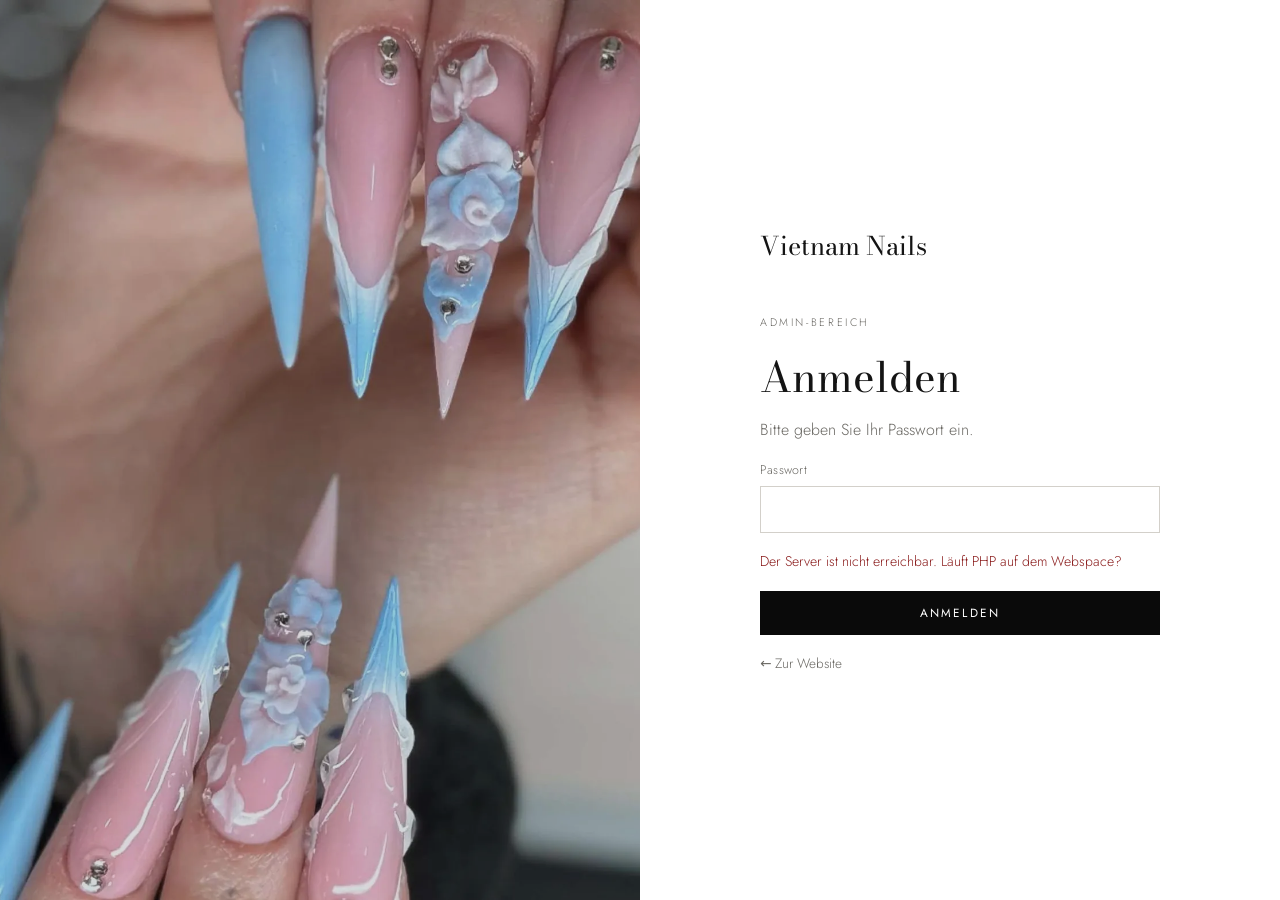
==== commit 949a49eb: "Gesamtprüfung: Recht, Sicherheit, SEO, Feinschliff Rechtliches - Impressum mit Inhaberin Nguyen Thi " ====
--- a/admin/index.html
+++ b/admin/index.html
@@ -7,10 +7,11 @@
   <meta name="theme-color" content="#0a0a0a">
   <title>Admin · Vietnam Nails</title>
   <link rel="icon" href="../assets/img/favicon.svg" type="image/svg+xml">
-  <link rel="preconnect" href="https://fonts.googleapis.com">
-  <link rel="preconnect" href="https://fonts.gstatic.com" crossorigin>
-  <link href="https://fonts.googleapis.com/css2?family=Bodoni+Moda:ital,opsz,wght@0,6..96,400;0,6..96,500;1,6..96,400&family=Jost:wght@300;400;500&display=swap" rel="stylesheet">
-  <link rel="stylesheet" href="admin.css">
+  <link rel="apple-touch-icon" href="../assets/img/apple-touch-icon.png">
+  <link rel="preload" href="../assets/fonts/bodoni-moda-normal-latin.woff2" as="font" type="font/woff2" crossorigin>
+  <link rel="preload" href="../assets/fonts/jost-normal-latin.woff2" as="font" type="font/woff2" crossorigin>
+  <link rel="stylesheet" href="../assets/css/fonts.css?v=20261030">
+  <link rel="stylesheet" href="admin.css?v=20261030">
 </head>
 <body>
 
@@ -46,9 +47,9 @@
       <small>Admin</small>
     </div>
     <nav class="side-nav" aria-label="Admin-Navigation">
-      <a href="#uebersicht" data-nav="uebersicht"><i class="ic ic-home"></i><span>Übersicht</span></a>
+      <a href="#uebersicht" data-nav="uebersicht"><i class="ic ic-home"></i><span>Übersicht</span><b class="badge" data-badge hidden></b></a>
       <a href="#kalender" data-nav="kalender"><i class="ic ic-cal"></i><span>Kalender</span></a>
-      <a href="#termine" data-nav="termine"><i class="ic ic-list"></i><span>Termine</span><b class="badge" data-badge hidden></b></a>
+      <a href="#termine" data-nav="termine"><i class="ic ic-list"></i><span>Termine</span></a>
       <a href="#einstellungen" data-nav="einstellungen"><i class="ic ic-gear"></i><span>Einstellungen</span></a>
     </nav>
     <button class="btn btn-light side-new" data-new><span class="plus"></span>Neuer Termin</button>
@@ -70,10 +71,10 @@
       </header>
 
       <div class="tiles">
-        <button class="tile tile-dark" data-go="termine" data-filter-pending>
-          <span class="tile-k">Neue Anfragen</span>
-          <b class="tile-v" data-stat="pending">–</b>
-          <span class="tile-s">warten auf Bestätigung</span>
+        <button class="tile tile-dark" data-go="termine">
+          <span class="tile-k">Online gebucht</span>
+          <b class="tile-v" data-stat="online7">–</b>
+          <span class="tile-s">in den letzten 7 Tagen</span>
         </button>
         <button class="tile" data-go="kalender">
           <span class="tile-k">Termine heute</span>
@@ -88,14 +89,14 @@
         <div class="tile">
           <span class="tile-k">Besucher · 30 Tage</span>
           <b class="tile-v" data-stat="visitors30">–</b>
-          <span class="tile-s"><span data-stat="online30">–</span> Online-Anfragen</span>
+          <span class="tile-s"><span data-stat="online30">–</span> Online-Buchungen</span>
         </div>
       </div>
 
       <div class="ov-grid">
         <div class="card">
-          <div class="card-h"><h2>Neue Anfragen</h2><a href="#termine" data-filter-pending class="link">Alle</a></div>
-          <div data-pending-list class="req-list"></div>
+          <div class="card-h"><h2>Neu online gebucht</h2><a href="#termine" class="link">Alle</a></div>
+          <div data-recent-list class="day-list"></div>
         </div>
         <div class="card">
           <div class="card-h"><h2>Heute</h2><a href="#kalender" class="link">Kalender</a></div>
@@ -143,8 +144,7 @@
         <div class="cal" data-cal></div>
       </div>
       <div class="legend">
-        <span><i class="lg lg-pending"></i>Anfrage</span>
-        <span><i class="lg lg-confirmed"></i>Bestätigt</span>
+        <span><i class="lg lg-confirmed"></i>Gebucht</span>
         <span><i class="lg lg-done"></i>Erledigt</span>
         <span><i class="lg lg-cancelled"></i>Storniert / nicht erschienen</span>
         <span class="muted">Tipp: In eine freie Stelle klicken, um dort einen Termin einzutragen.</span>
@@ -163,12 +163,11 @@
       <div class="list-tools">
         <label class="search">
           <i class="ic ic-search"></i>
-          <input type="search" placeholder="Name, Telefon oder Anfrage-Nr. suchen" data-search>
+          <input type="search" placeholder="Name, Telefon oder Buchungs-Nr. suchen" data-search>
         </label>
         <div class="chips" data-status-filter>
           <button data-s="" class="is-on">Alle</button>
-          <button data-s="pending">Anfragen</button>
-          <button data-s="confirmed">Bestätigt</button>
+          <button data-s="confirmed">Gebucht</button>
           <button data-s="done">Erledigt</button>
           <button data-s="cancelled">Storniert</button>
         </div>
@@ -193,6 +192,17 @@
           <p class="form-err" data-pw-err></p>
           <button class="btn btn-dark" type="submit">Speichern</button>
         </form>
+        <div class="card card-wide-s">
+          <h2>Geschlossene Tage</h2>
+          <p class="muted small">Urlaub, Feiertage oder Fortbildung: An diesen Tagen kann niemand online buchen. Im Kalender sind sie schraffiert.</p>
+          <form class="closed-form" data-closed-form>
+            <label class="field"><span>Von</span><input type="date" name="from" required></label>
+            <label class="field"><span>Bis (optional)</span><input type="date" name="to"></label>
+            <button class="btn btn-dark" type="submit">Eintragen</button>
+          </form>
+          <p class="form-err" data-closed-err></p>
+          <div class="chips closed-list" data-closed-list></div>
+        </div>
         <div class="card">
           <h2>Studio-Daten</h2>
           <dl class="kv" data-salon-info></dl>
@@ -204,10 +214,10 @@
 
   <!-- Mobile Tabbar -->
   <nav class="tabbar" aria-label="Admin-Navigation mobil">
-    <a href="#uebersicht" data-nav="uebersicht"><i class="ic ic-home"></i><span>Übersicht</span></a>
+    <a href="#uebersicht" data-nav="uebersicht"><i class="ic ic-home"></i><span>Übersicht</span><b class="badge" data-badge hidden></b></a>
     <a href="#kalender" data-nav="kalender"><i class="ic ic-cal"></i><span>Kalender</span></a>
     <button class="tab-new" data-new aria-label="Neuer Termin"><span class="plus"></span></button>
-    <a href="#termine" data-nav="termine"><i class="ic ic-list"></i><span>Termine</span><b class="badge" data-badge hidden></b></a>
+    <a href="#termine" data-nav="termine"><i class="ic ic-list"></i><span>Termine</span></a>
     <a href="#einstellungen" data-nav="einstellungen"><i class="ic ic-gear"></i><span>Mehr</span></a>
   </nav>
 </div>
@@ -231,11 +241,10 @@
     <div class="dr-status">
       <p class="eyebrow">Status ändern</p>
       <div class="chips chips-status" data-dr-statusbtns>
-        <button data-set="confirmed">Bestätigen</button>
         <button data-set="done">Erledigt</button>
         <button data-set="noshow">Nicht erschienen</button>
         <button data-set="cancelled">Stornieren</button>
-        <button data-set="pending">Anfrage</button>
+        <button data-set="confirmed">Wieder aktiv</button>
       </div>
     </div>
   </div>
@@ -289,8 +298,7 @@
         <div class="f-block">
           <p class="f-label">Status</p>
           <div class="chips chips-radio" data-fm-status>
-            <button type="button" data-v="confirmed">Bestätigt</button>
-            <button type="button" data-v="pending">Anfrage</button>
+            <button type="button" data-v="confirmed">Gebucht</button>
             <button type="button" data-v="done">Erledigt</button>
           </div>
         </div>
@@ -308,6 +316,6 @@
 
 <div class="toast" data-toast role="status" aria-live="polite"></div>
 
-<script src="admin.js" defer></script>
+<script src="admin.js?v=20261030" defer></script>
 </body>
 </html>
--- a/assets/css/fonts.css
+++ b/assets/css/fonts.css
@@ -0,0 +1,127 @@
+/* Schriften lokal eingebunden (keine Verbindung zu Google) – Bodoni Moda & Jost, SIL Open Font License */
+/* Bodoni Moda italic latin-ext */
+@font-face {
+  font-family: 'Bodoni Moda';
+  font-style: italic;
+  font-weight: 400;
+  font-display: swap;
+  src: url(../fonts/bodoni-moda-italic-latin-ext.woff2) format('woff2');
+  unicode-range: U+0100-02BA, U+02BD-02C5, U+02C7-02CC, U+02CE-02D7, U+02DD-02FF, U+0304, U+0308, U+0329, U+1D00-1DBF, U+1E00-1E9F, U+1EF2-1EFF, U+2020, U+20A0-20AB, U+20AD-20C4, U+2113, U+2C60-2C7F, U+A720-A7FF;
+}
+/* Bodoni Moda italic latin */
+@font-face {
+  font-family: 'Bodoni Moda';
+  font-style: italic;
+  font-weight: 400;
+  font-display: swap;
+  src: url(../fonts/bodoni-moda-italic-latin.woff2) format('woff2');
+  unicode-range: U+0000-00FF, U+0131, U+0152-0153, U+02BB-02BC, U+02C6, U+02DA, U+02DC, U+0304, U+0308, U+0329, U+2000-206F, U+20AC, U+2122, U+2191, U+2193, U+2212, U+2215, U+FEFF, U+FFFD;
+}
+/* Bodoni Moda italic latin-ext */
+@font-face {
+  font-family: 'Bodoni Moda';
+  font-style: italic;
+  font-weight: 500;
+  font-display: swap;
+  src: url(../fonts/bodoni-moda-italic-latin-ext.woff2) format('woff2');
+  unicode-range: U+0100-02BA, U+02BD-02C5, U+02C7-02CC, U+02CE-02D7, U+02DD-02FF, U+0304, U+0308, U+0329, U+1D00-1DBF, U+1E00-1E9F, U+1EF2-1EFF, U+2020, U+20A0-20AB, U+20AD-20C4, U+2113, U+2C60-2C7F, U+A720-A7FF;
+}
+/* Bodoni Moda italic latin */
+@font-face {
+  font-family: 'Bodoni Moda';
+  font-style: italic;
+  font-weight: 500;
+  font-display: swap;
+  src: url(../fonts/bodoni-moda-italic-latin.woff2) format('woff2');
+  unicode-range: U+0000-00FF, U+0131, U+0152-0153, U+02BB-02BC, U+02C6, U+02DA, U+02DC, U+0304, U+0308, U+0329, U+2000-206F, U+20AC, U+2122, U+2191, U+2193, U+2212, U+2215, U+FEFF, U+FFFD;
+}
+/* Bodoni Moda normal latin-ext */
+@font-face {
+  font-family: 'Bodoni Moda';
+  font-style: normal;
+  font-weight: 400;
+  font-display: swap;
+  src: url(../fonts/bodoni-moda-normal-latin-ext.woff2) format('woff2');
+  unicode-range: U+0100-02BA, U+02BD-02C5, U+02C7-02CC, U+02CE-02D7, U+02DD-02FF, U+0304, U+0308, U+0329, U+1D00-1DBF, U+1E00-1E9F, U+1EF2-1EFF, U+2020, U+20A0-20AB, U+20AD-20C4, U+2113, U+2C60-2C7F, U+A720-A7FF;
+}
+/* Bodoni Moda normal latin */
+@font-face {
+  font-family: 'Bodoni Moda';
+  font-style: normal;
+  font-weight: 400;
+  font-display: swap;
+  src: url(../fonts/bodoni-moda-normal-latin.woff2) format('woff2');
+  unicode-range: U+0000-00FF, U+0131, U+0152-0153, U+02BB-02BC, U+02C6, U+02DA, U+02DC, U+0304, U+0308, U+0329, U+2000-206F, U+20AC, U+2122, U+2191, U+2193, U+2212, U+2215, U+FEFF, U+FFFD;
+}
+/* Bodoni Moda normal latin-ext */
+@font-face {
+  font-family: 'Bodoni Moda';
+  font-style: normal;
+  font-weight: 500;
+  font-display: swap;
+  src: url(../fonts/bodoni-moda-normal-latin-ext.woff2) format('woff2');
+  unicode-range: U+0100-02BA, U+02BD-02C5, U+02C7-02CC, U+02CE-02D7, U+02DD-02FF, U+0304, U+0308, U+0329, U+1D00-1DBF, U+1E00-1E9F, U+1EF2-1EFF, U+2020, U+20A0-20AB, U+20AD-20C4, U+2113, U+2C60-2C7F, U+A720-A7FF;
+}
+/* Bodoni Moda normal latin */
+@font-face {
+  font-family: 'Bodoni Moda';
+  font-style: normal;
+  font-weight: 500;
+  font-display: swap;
+  src: url(../fonts/bodoni-moda-normal-latin.woff2) format('woff2');
+  unicode-range: U+0000-00FF, U+0131, U+0152-0153, U+02BB-02BC, U+02C6, U+02DA, U+02DC, U+0304, U+0308, U+0329, U+2000-206F, U+20AC, U+2122, U+2191, U+2193, U+2212, U+2215, U+FEFF, U+FFFD;
+}
+/* Jost normal latin-ext */
+@font-face {
+  font-family: 'Jost';
+  font-style: normal;
+  font-weight: 300;
+  font-display: swap;
+  src: url(../fonts/jost-normal-latin-ext.woff2) format('woff2');
+  unicode-range: U+0100-02BA, U+02BD-02C5, U+02C7-02CC, U+02CE-02D7, U+02DD-02FF, U+0304, U+0308, U+0329, U+1D00-1DBF, U+1E00-1E9F, U+1EF2-1EFF, U+2020, U+20A0-20AB, U+20AD-20C4, U+2113, U+2C60-2C7F, U+A720-A7FF;
+}
+/* Jost normal latin */
+@font-face {
+  font-family: 'Jost';
+  font-style: normal;
+  font-weight: 300;
+  font-display: swap;
+  src: url(../fonts/jost-normal-latin.woff2) format('woff2');
+  unicode-range: U+0000-00FF, U+0131, U+0152-0153, U+02BB-02BC, U+02C6, U+02DA, U+02DC, U+0304, U+0308, U+0329, U+2000-206F, U+20AC, U+2122, U+2191, U+2193, U+2212, U+2215, U+FEFF, U+FFFD;
+}
+/* Jost normal latin-ext */
+@font-face {
+  font-family: 'Jost';
+  font-style: normal;
+  font-weight: 400;
+  font-display: swap;
+  src: url(../fonts/jost-normal-latin-ext.woff2) format('woff2');
+  unicode-range: U+0100-02BA, U+02BD-02C5, U+02C7-02CC, U+02CE-02D7, U+02DD-02FF, U+0304, U+0308, U+0329, U+1D00-1DBF, U+1E00-1E9F, U+1EF2-1EFF, U+2020, U+20A0-20AB, U+20AD-20C4, U+2113, U+2C60-2C7F, U+A720-A7FF;
+}
+/* Jost normal latin */
+@font-face {
+  font-family: 'Jost';
+  font-style: normal;
+  font-weight: 400;
+  font-display: swap;
+  src: url(../fonts/jost-normal-latin.woff2) format('woff2');
+  unicode-range: U+0000-00FF, U+0131, U+0152-0153, U+02BB-02BC, U+02C6, U+02DA, U+02DC, U+0304, U+0308, U+0329, U+2000-206F, U+20AC, U+2122, U+2191, U+2193, U+2212, U+2215, U+FEFF, U+FFFD;
+}
+/* Jost normal latin-ext */
+@font-face {
+  font-family: 'Jost';
+  font-style: normal;
+  font-weight: 500;
+  font-display: swap;
+  src: url(../fonts/jost-normal-latin-ext.woff2) format('woff2');
+  unicode-range: U+0100-02BA, U+02BD-02C5, U+02C7-02CC, U+02CE-02D7, U+02DD-02FF, U+0304, U+0308, U+0329, U+1D00-1DBF, U+1E00-1E9F, U+1EF2-1EFF, U+2020, U+20A0-20AB, U+20AD-20C4, U+2113, U+2C60-2C7F, U+A720-A7FF;
+}
+/* Jost normal latin */
+@font-face {
+  font-family: 'Jost';
+  font-style: normal;
+  font-weight: 500;
+  font-display: swap;
+  src: url(../fonts/jost-normal-latin.woff2) format('woff2');
+  unicode-range: U+0000-00FF, U+0131, U+0152-0153, U+02BB-02BC, U+02C6, U+02DA, U+02DC, U+0304, U+0308, U+0329, U+2000-206F, U+20AC, U+2122, U+2191, U+2193, U+2212, U+2215, U+FEFF, U+FFFD;
+}
--- a/admin/admin.css
+++ b/admin/admin.css
@@ -7,7 +7,7 @@
   --paper: #f6f5f2;
   --line: #e4e2de;
   --line-2: #d3d0ca;
-  --mute: #77756f;
+  --mute: #6a6863;
   --mute-d: #a3a19c;
   --danger: #8b1d1d;
   --serif: "Bodoni Moda", Didot, Georgia, serif;
@@ -87,8 +87,8 @@
 
 /* Status pills */
 .pill { display: inline-flex; align-items: center; gap: 6px; font-size: .64rem; letter-spacing: .16em; text-transform: uppercase; padding: 4px 9px 3px; border: 1px solid var(--black); white-space: nowrap; }
-.pill-pending { border-style: dashed; }
-.pill-confirmed { background: var(--black); color: var(--white); }
+.pill-confirmed, .pill-pending { background: var(--black); color: var(--white); }
+.pill-new { border-color: var(--black); }
 .pill-done { background: var(--line); border-color: var(--line); color: var(--ink); }
 .pill-cancelled, .pill-noshow { border-color: var(--line-2); color: var(--mute); text-decoration: line-through; }
 
@@ -191,7 +191,7 @@
 .daystrip { display: none; }
 
 .cal-wrap { background: var(--white); border: 1px solid var(--line); overflow: auto; max-height: calc(100vh - 210px); max-height: calc(100svh - 210px); position: relative; }
-.cal { --cols: 6; --ppm: 1.3px; display: grid; grid-template-columns: 58px repeat(var(--cols), minmax(130px, 1fr)); min-width: min-content; position: relative; }
+.cal { --cols: 6; --ppm: 1.3px; display: grid; grid-template-columns: 58px repeat(var(--cols), minmax(190px, 1fr)); min-width: min-content; position: relative; }
 .cal-hd { position: sticky; top: 0; z-index: 4; background: var(--white); border-bottom: 1px solid var(--line); padding: 10px 10px 9px; text-align: left; font-size: .7rem; letter-spacing: .16em; text-transform: uppercase; color: var(--mute); }
 .cal-hd b { display: block; font-family: var(--serif); font-weight: 400; font-size: 1.5rem; letter-spacing: 0; color: var(--ink); line-height: 1.1; }
 .cal-hd.is-today b { display: grid; place-items: center; width: 38px; height: 38px; margin: 2px 0 0 -6px; background: var(--black); color: var(--white); border-radius: 50%; }
@@ -213,9 +213,7 @@
 .ev small { display: block; font-size: .7rem; opacity: .7; font-variant-numeric: tabular-nums; }
 .ev b { display: block; font-weight: 500; font-size: .84rem; white-space: nowrap; overflow: hidden; text-overflow: ellipsis; }
 .ev span { display: block; color: inherit; opacity: .75; white-space: nowrap; overflow: hidden; text-overflow: ellipsis; }
-.ev-confirmed { background: var(--black); color: var(--white); }
-.ev-pending { border-style: dashed; border-left-style: solid; background: #fff; }
-.ev-pending::after { content: "Anfrage"; position: absolute; right: 5px; top: 5px; font-size: .56rem; letter-spacing: .14em; text-transform: uppercase; background: var(--white); border: 1px solid var(--black); padding: 0 4px; }
+.ev-confirmed, .ev-pending { background: var(--black); color: var(--white); }
 .ev-done { background: var(--line); border-color: var(--line-2); color: var(--ink); }
 .ev-cancelled, .ev-noshow { background: #fafaf9; border-color: var(--line-2); color: var(--mute); text-decoration: line-through; }
 .ev.is-short small, .ev.is-short span { display: none; }
@@ -223,7 +221,6 @@
 .legend { display: flex; flex-wrap: wrap; gap: 8px 20px; padding: 14px 2px 0; font-size: .82rem; color: var(--ink); }
 .legend span { display: inline-flex; align-items: center; gap: 8px; }
 .lg { width: 16px; height: 12px; border: 1px solid var(--black); }
-.lg-pending { border-style: dashed; }
 .lg-confirmed { background: var(--black); }
 .lg-done { background: var(--line); border-color: var(--line-2); }
 .lg-cancelled { background: #fafaf9; border-color: var(--line-2); }
@@ -251,6 +248,13 @@
 /* ============ EINSTELLUNGEN ============ */
 .set-grid { display: grid; grid-template-columns: 1fr 1fr; gap: 12px; max-width: 980px; }
 .set-grid form .btn { justify-self: start; }
+.closed-form { display: grid; grid-template-columns: minmax(0, 1fr) minmax(0, 1fr); gap: 10px; align-items: end; }
+.closed-form .btn { grid-column: 1 / -1; justify-self: start; }
+.closed-form .btn { min-height: 46px; }
+.closed-list button { display: inline-flex; align-items: center; gap: 10px; }
+.closed-list button::after { content: "×"; font-size: 1.1rem; line-height: 1; color: var(--mute); }
+.closed-list button:hover::after { color: var(--danger); }
+.closed-list .empty { padding: 6px 0; text-align: left; font-size: 1rem; }
 .kv { display: grid; grid-template-columns: auto 1fr; gap: 8px 18px; margin: 0; font-size: .95rem; }
 .kv dt { color: var(--mute); font-size: .78rem; letter-spacing: .06em; padding-top: 2px; }
 .kv dd { margin: 0; min-width: 0; overflow-wrap: anywhere; }
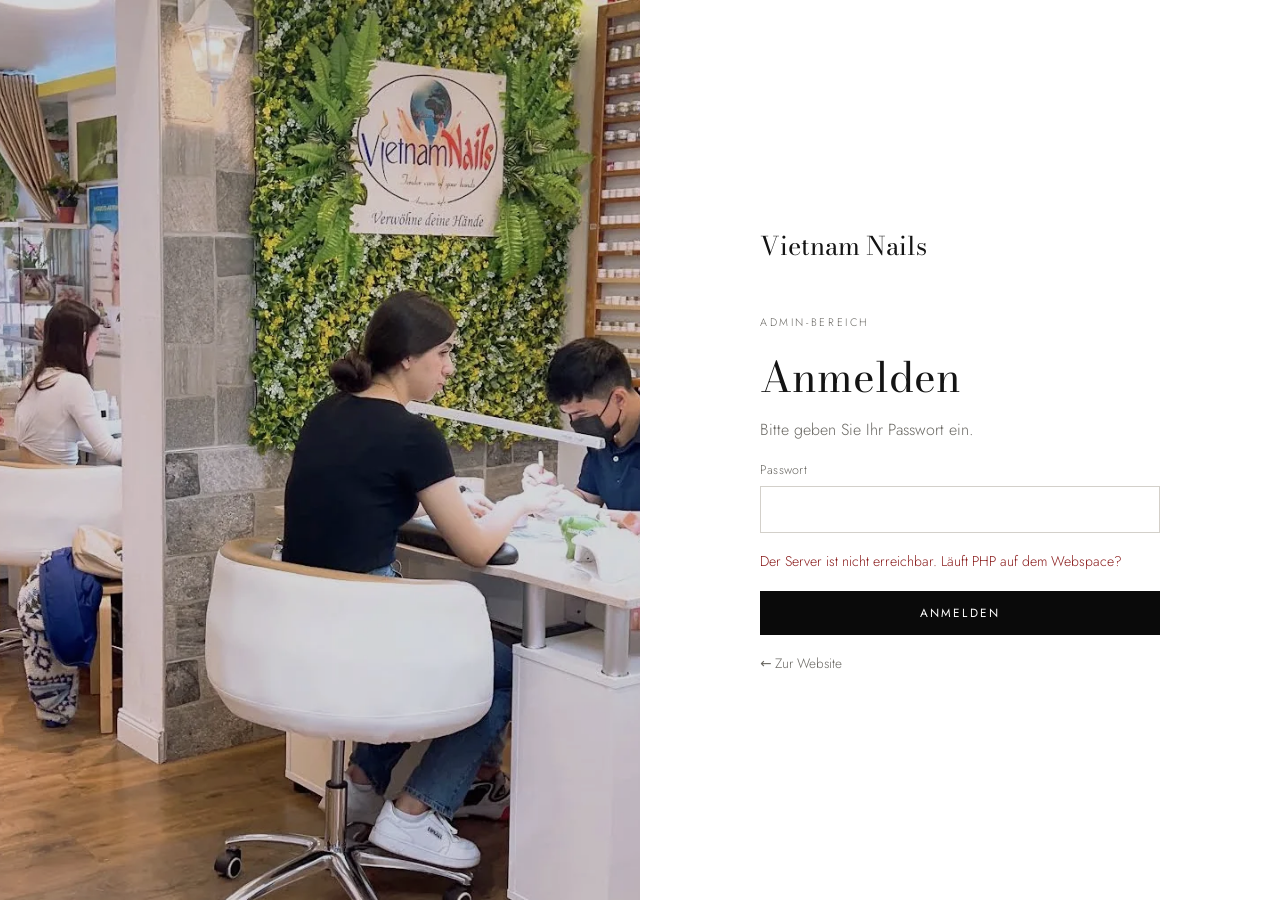
==== commit be9f7955: "Echte Studiofotos: Innenansicht und Ladenfront - „Ihr Besuch“ zeigt das Studio von innen, Nageldetai" ====
--- a/admin/index.html
+++ b/admin/index.html
@@ -10,15 +10,15 @@
   <link rel="apple-touch-icon" href="../assets/img/apple-touch-icon.png">
   <link rel="preload" href="../assets/fonts/bodoni-moda-normal-latin.woff2" as="font" type="font/woff2" crossorigin>
   <link rel="preload" href="../assets/fonts/jost-normal-latin.woff2" as="font" type="font/woff2" crossorigin>
-  <link rel="stylesheet" href="../assets/css/fonts.css?v=20261030">
-  <link rel="stylesheet" href="admin.css?v=20261030">
+  <link rel="stylesheet" href="../assets/css/fonts.css?v=20261101">
+  <link rel="stylesheet" href="admin.css?v=20261101">
 </head>
 <body>
 
 <!-- ============ LOGIN ============ -->
 <main class="auth" data-auth hidden>
   <div class="auth-side" aria-hidden="true">
-    <img src="../assets/img/gallery/stiletto-blau-rosen.webp" alt="">
+    <img src="../assets/img/studio-innen.webp" alt="">
   </div>
   <form class="auth-box" data-auth-form>
     <p class="auth-logo">Vietnam Nails</p>
@@ -316,6 +316,6 @@
 
 <div class="toast" data-toast role="status" aria-live="polite"></div>
 
-<script src="admin.js?v=20261030" defer></script>
+<script src="admin.js?v=20261101" defer></script>
 </body>
 </html>
